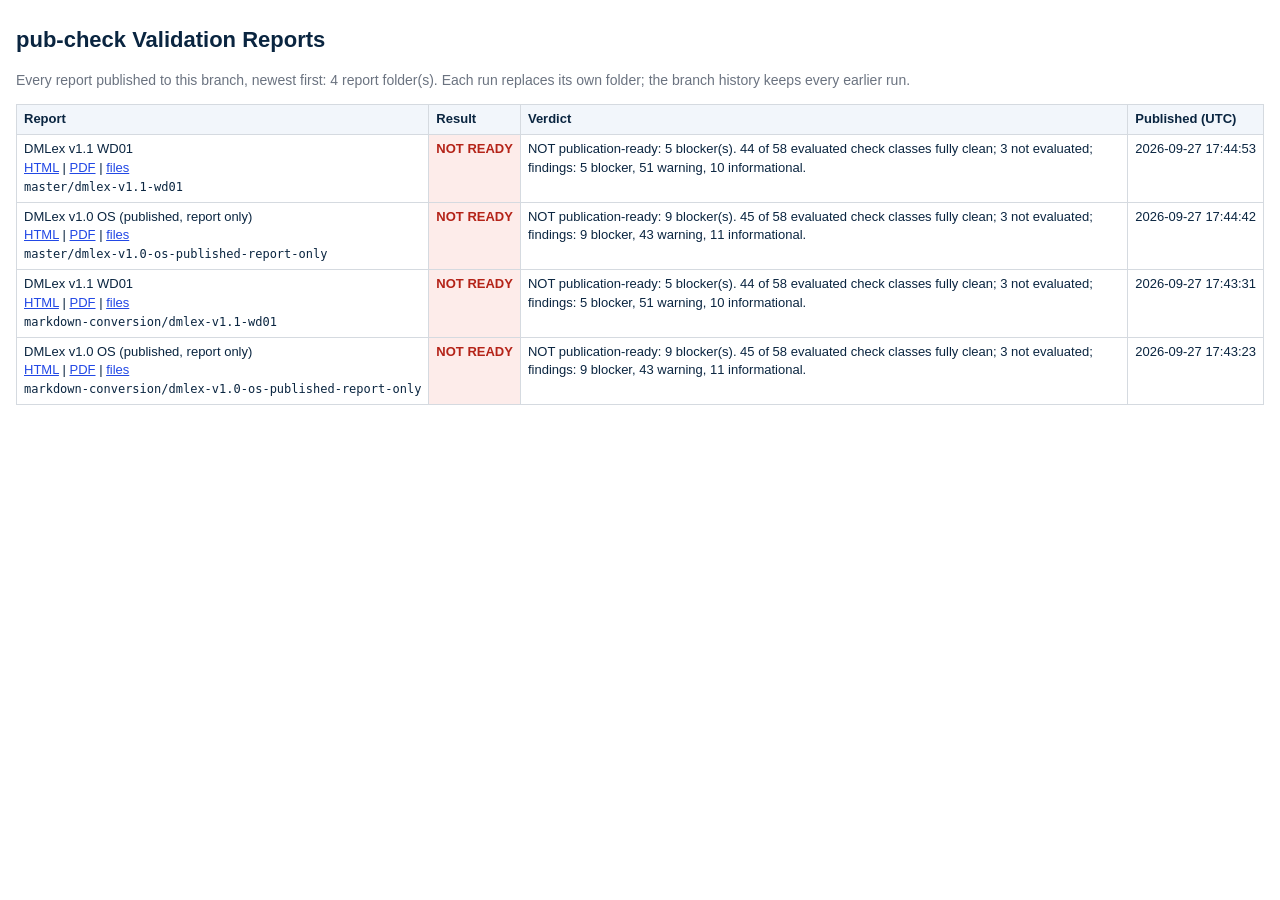
==== index.html @ 70d05bc4 "pub-check report: master/dmlex-v1.1-wd01 (run 36338019945)" ====
<!DOCTYPE html>
<html lang="en"><head><meta charset="utf-8">
<meta name="viewport" content="width=device-width, initial-scale=1">
<title>pub-check reports</title><style>
:root{--ink:#0a2540;--accent:#2248e5;--muted:#6b7380;--alt:#f2f6fb;--border:#d5dae0;
--bad:#b42318;--badbg:#fdecea;--warn:#8a5a00;--warnbg:#fff4d6;--good:#15803d;--goodbg:#e8f5ec;
--na:#6b7380;--nabg:#f1f2f4;--bg:#fff}
@media screen and (prefers-color-scheme:dark){:root{--ink:#e6ebf2;--accent:#8aa2ff;--muted:#9aa3ae;
--alt:#18212c;--border:#2c3643;--bad:#ff8a80;--badbg:#3a1714;--warn:#ffd27a;--warnbg:#3a2d0c;
--good:#6fd394;--goodbg:#10301d;--na:#9aa3ae;--nabg:#222a33;--bg:#0f151c}}
*{box-sizing:border-box}
body{margin:0;padding:24px 16px;background:var(--bg);color:var(--ink);
font:14px/1.45 Inter,"Helvetica Neue",Arial,sans-serif}
main{max-width:1400px;margin:0 auto;min-width:0}
h1{font-size:22px;margin:0 0 12px;overflow-wrap:anywhere}h2{font-size:17px;margin:28px 0 8px}
dl{display:grid;grid-template-columns:max-content minmax(0,1fr);gap:4px 16px;margin:0 0 12px}
dt{color:var(--muted)}dd{margin:0;overflow-wrap:anywhere}
.verdict{padding:10px 14px;border-radius:6px;font-weight:600;overflow-wrap:anywhere}
.verdict.ok{background:var(--goodbg);color:var(--good)}.verdict.no{background:var(--badbg);color:var(--bad)}
.wrap{overflow-x:auto;max-width:100%}
table{border-collapse:collapse;width:100%;font-size:13px}
th,td{border:1px solid var(--border);padding:5px 7px;text-align:left;vertical-align:top}
th,td.n,td.r,td code{white-space:nowrap}
td.t{overflow-wrap:anywhere;min-width:12em}
td.t.f{min-width:18em}
th{background:var(--alt);position:sticky;top:0}
td.r{font-weight:600;white-space:nowrap}
td.PASS{color:var(--good);background:var(--goodbg)}td.BLOCKER{color:var(--bad);background:var(--badbg)}
td.WARN{color:var(--warn);background:var(--warnbg)}td.NA,td.INFO{color:var(--na);background:var(--nabg)}
code{font-family:"JetBrains Mono",Menlo,monospace;font-size:12px}
p.note{color:var(--muted)}
a{color:var(--accent)}
@page{size:A4 landscape;margin:1.27cm}
@media print{
:root{--ink:#0a2540;--accent:#2248e5;--muted:#6b7380;--alt:#f2f6fb;--border:#d5dae0;
--bad:#b42318;--badbg:#fdecea;--warn:#8a5a00;--warnbg:#fff4d6;--good:#15803d;--goodbg:#e8f5ec;
--na:#6b7380;--nabg:#f1f2f4;--bg:#fff}
*{-webkit-print-color-adjust:exact;print-color-adjust:exact}
body{padding:0;font-size:9pt}
main{max-width:none}
h1{font-size:15pt}h2{font-size:12pt;margin:16pt 0 6pt;break-after:avoid}
p.note{break-after:avoid}
.wrap{overflow:visible}
table{font-size:8pt;line-height:1.3}
th,td{padding:2.5pt 4pt}
th{position:static;background:var(--ink);color:#fff}
thead{display:table-header-group}
tr{break-inside:avoid}
td.t{min-width:9em}td.t.f{min-width:14em}
code{font-size:7.5pt}
}
</style></head>
<body><main><h1>pub-check Validation Reports</h1>
<p class="note">Every report published to this branch, newest first: 4 report folder(s). Each run replaces its own folder; the branch history keeps every earlier run.</p>
<div class="wrap"><table><thead><tr><th>Report</th><th>Result</th><th>Verdict</th><th>Published (UTC)</th></tr></thead><tbody>
<tr><td class="t">DMLex v1.1 WD01<br><a href="master/dmlex-v1.1-wd01/pubcheck-validation.html">HTML</a> | <a href="master/dmlex-v1.1-wd01/pubcheck-validation.pdf">PDF</a> | <a href="master/dmlex-v1.1-wd01/">files</a><br><code>master/dmlex-v1.1-wd01</code></td><td class="r BLOCKER">NOT READY</td><td class="t">NOT publication-ready: 5 blocker(s). 44 of 58 evaluated check classes fully clean; 3 not evaluated; findings: 5 blocker, 51 warning, 10 informational.</td><td class="n">2026-09-27 17:44:53</td></tr>
<tr><td class="t">DMLex v1.0 OS (published, report only)<br><a href="master/dmlex-v1.0-os-published-report-only/pubcheck-validation.html">HTML</a> | <a href="master/dmlex-v1.0-os-published-report-only/pubcheck-validation.pdf">PDF</a> | <a href="master/dmlex-v1.0-os-published-report-only/">files</a><br><code>master/dmlex-v1.0-os-published-report-only</code></td><td class="r BLOCKER">NOT READY</td><td class="t">NOT publication-ready: 9 blocker(s). 45 of 58 evaluated check classes fully clean; 3 not evaluated; findings: 9 blocker, 43 warning, 11 informational.</td><td class="n">2026-09-27 17:44:42</td></tr>
<tr><td class="t">DMLex v1.1 WD01<br><a href="markdown-conversion/dmlex-v1.1-wd01/pubcheck-validation.html">HTML</a> | <a href="markdown-conversion/dmlex-v1.1-wd01/pubcheck-validation.pdf">PDF</a> | <a href="markdown-conversion/dmlex-v1.1-wd01/">files</a><br><code>markdown-conversion/dmlex-v1.1-wd01</code></td><td class="r BLOCKER">NOT READY</td><td class="t">NOT publication-ready: 5 blocker(s). 44 of 58 evaluated check classes fully clean; 3 not evaluated; findings: 5 blocker, 51 warning, 10 informational.</td><td class="n">2026-09-27 17:43:31</td></tr>
<tr><td class="t">DMLex v1.0 OS (published, report only)<br><a href="markdown-conversion/dmlex-v1.0-os-published-report-only/pubcheck-validation.html">HTML</a> | <a href="markdown-conversion/dmlex-v1.0-os-published-report-only/pubcheck-validation.pdf">PDF</a> | <a href="markdown-conversion/dmlex-v1.0-os-published-report-only/">files</a><br><code>markdown-conversion/dmlex-v1.0-os-published-report-only</code></td><td class="r BLOCKER">NOT READY</td><td class="t">NOT publication-ready: 9 blocker(s). 45 of 58 evaluated check classes fully clean; 3 not evaluated; findings: 9 blocker, 43 warning, 11 informational.</td><td class="n">2026-09-27 17:43:23</td></tr>
</tbody></table></div></main></body></html>
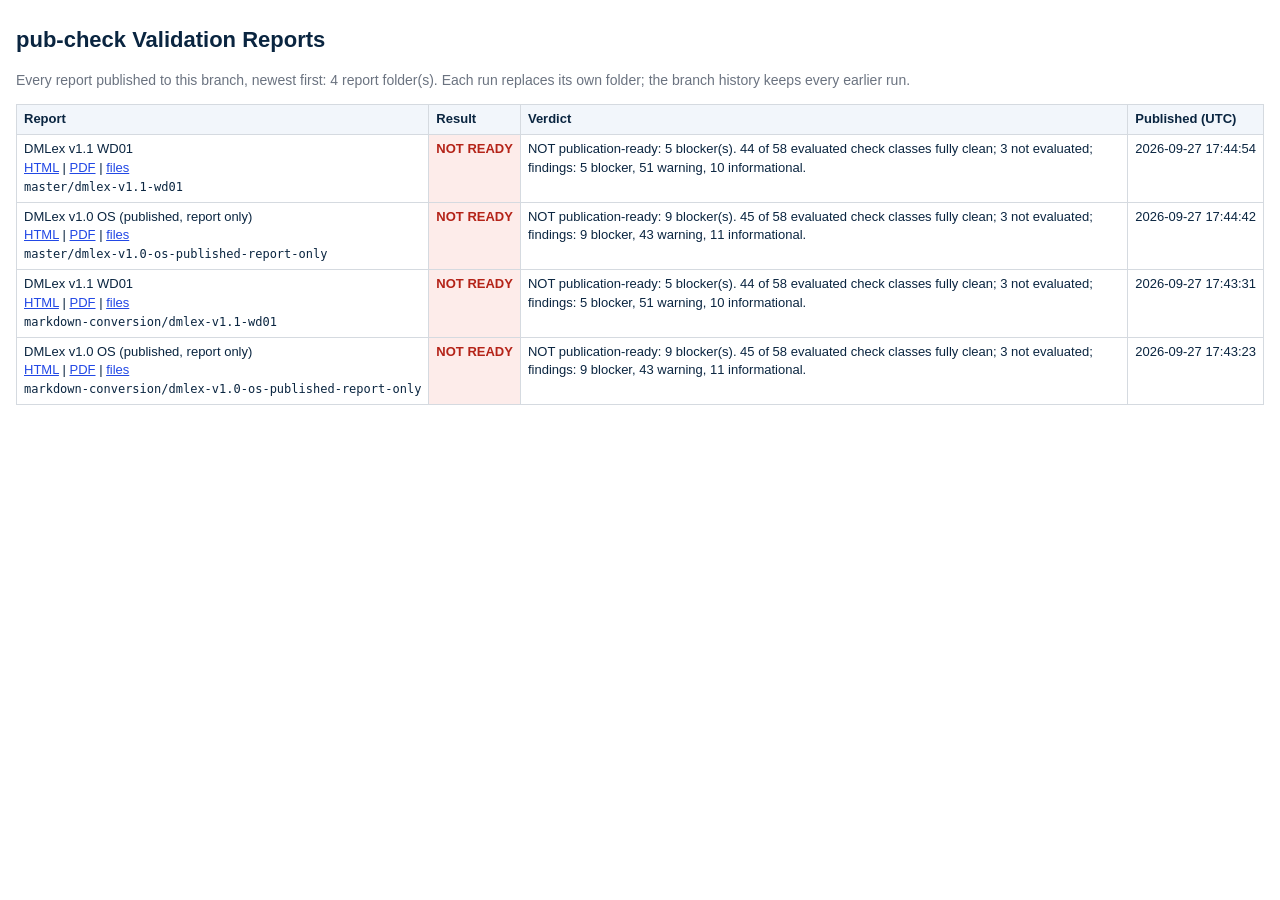
==== commit 4c09d765: "pub-check report: master/dmlex-v1.1-wd01 (run 36338021952)" ====
--- a/index.html
+++ b/index.html
@@ -53,7 +53,7 @@
 <body><main><h1>pub-check Validation Reports</h1>
 <p class="note">Every report published to this branch, newest first: 4 report folder(s). Each run replaces its own folder; the branch history keeps every earlier run.</p>
 <div class="wrap"><table><thead><tr><th>Report</th><th>Result</th><th>Verdict</th><th>Published (UTC)</th></tr></thead><tbody>
-<tr><td class="t">DMLex v1.1 WD01<br><a href="master/dmlex-v1.1-wd01/pubcheck-validation.html">HTML</a> | <a href="master/dmlex-v1.1-wd01/pubcheck-validation.pdf">PDF</a> | <a href="master/dmlex-v1.1-wd01/">files</a><br><code>master/dmlex-v1.1-wd01</code></td><td class="r BLOCKER">NOT READY</td><td class="t">NOT publication-ready: 5 blocker(s). 44 of 58 evaluated check classes fully clean; 3 not evaluated; findings: 5 blocker, 51 warning, 10 informational.</td><td class="n">2026-09-27 17:44:53</td></tr>
+<tr><td class="t">DMLex v1.1 WD01<br><a href="master/dmlex-v1.1-wd01/pubcheck-validation.html">HTML</a> | <a href="master/dmlex-v1.1-wd01/pubcheck-validation.pdf">PDF</a> | <a href="master/dmlex-v1.1-wd01/">files</a><br><code>master/dmlex-v1.1-wd01</code></td><td class="r BLOCKER">NOT READY</td><td class="t">NOT publication-ready: 5 blocker(s). 44 of 58 evaluated check classes fully clean; 3 not evaluated; findings: 5 blocker, 51 warning, 10 informational.</td><td class="n">2026-09-27 17:44:54</td></tr>
 <tr><td class="t">DMLex v1.0 OS (published, report only)<br><a href="master/dmlex-v1.0-os-published-report-only/pubcheck-validation.html">HTML</a> | <a href="master/dmlex-v1.0-os-published-report-only/pubcheck-validation.pdf">PDF</a> | <a href="master/dmlex-v1.0-os-published-report-only/">files</a><br><code>master/dmlex-v1.0-os-published-report-only</code></td><td class="r BLOCKER">NOT READY</td><td class="t">NOT publication-ready: 9 blocker(s). 45 of 58 evaluated check classes fully clean; 3 not evaluated; findings: 9 blocker, 43 warning, 11 informational.</td><td class="n">2026-09-27 17:44:42</td></tr>
 <tr><td class="t">DMLex v1.1 WD01<br><a href="markdown-conversion/dmlex-v1.1-wd01/pubcheck-validation.html">HTML</a> | <a href="markdown-conversion/dmlex-v1.1-wd01/pubcheck-validation.pdf">PDF</a> | <a href="markdown-conversion/dmlex-v1.1-wd01/">files</a><br><code>markdown-conversion/dmlex-v1.1-wd01</code></td><td class="r BLOCKER">NOT READY</td><td class="t">NOT publication-ready: 5 blocker(s). 44 of 58 evaluated check classes fully clean; 3 not evaluated; findings: 5 blocker, 51 warning, 10 informational.</td><td class="n">2026-09-27 17:43:31</td></tr>
 <tr><td class="t">DMLex v1.0 OS (published, report only)<br><a href="markdown-conversion/dmlex-v1.0-os-published-report-only/pubcheck-validation.html">HTML</a> | <a href="markdown-conversion/dmlex-v1.0-os-published-report-only/pubcheck-validation.pdf">PDF</a> | <a href="markdown-conversion/dmlex-v1.0-os-published-report-only/">files</a><br><code>markdown-conversion/dmlex-v1.0-os-published-report-only</code></td><td class="r BLOCKER">NOT READY</td><td class="t">NOT publication-ready: 9 blocker(s). 45 of 58 evaluated check classes fully clean; 3 not evaluated; findings: 9 blocker, 43 warning, 11 informational.</td><td class="n">2026-09-27 17:43:23</td></tr>
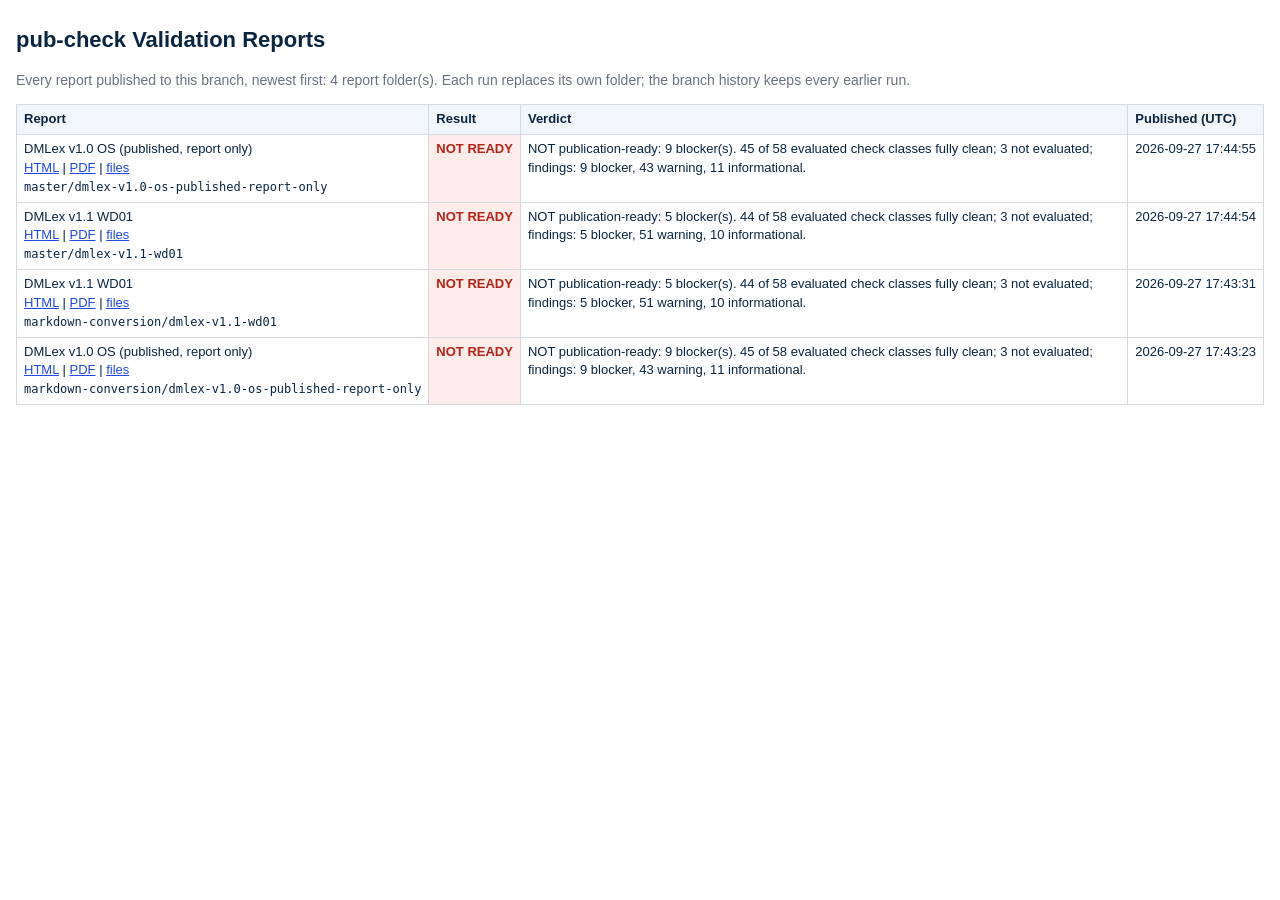
==== commit d0bbbfa7: "pub-check report: master/dmlex-v1.0-os-published-report-only (run 36338021952)" ====
--- a/index.html
+++ b/index.html
@@ -53,8 +53,8 @@
 <body><main><h1>pub-check Validation Reports</h1>
 <p class="note">Every report published to this branch, newest first: 4 report folder(s). Each run replaces its own folder; the branch history keeps every earlier run.</p>
 <div class="wrap"><table><thead><tr><th>Report</th><th>Result</th><th>Verdict</th><th>Published (UTC)</th></tr></thead><tbody>
+<tr><td class="t">DMLex v1.0 OS (published, report only)<br><a href="master/dmlex-v1.0-os-published-report-only/pubcheck-validation.html">HTML</a> | <a href="master/dmlex-v1.0-os-published-report-only/pubcheck-validation.pdf">PDF</a> | <a href="master/dmlex-v1.0-os-published-report-only/">files</a><br><code>master/dmlex-v1.0-os-published-report-only</code></td><td class="r BLOCKER">NOT READY</td><td class="t">NOT publication-ready: 9 blocker(s). 45 of 58 evaluated check classes fully clean; 3 not evaluated; findings: 9 blocker, 43 warning, 11 informational.</td><td class="n">2026-09-27 17:44:55</td></tr>
 <tr><td class="t">DMLex v1.1 WD01<br><a href="master/dmlex-v1.1-wd01/pubcheck-validation.html">HTML</a> | <a href="master/dmlex-v1.1-wd01/pubcheck-validation.pdf">PDF</a> | <a href="master/dmlex-v1.1-wd01/">files</a><br><code>master/dmlex-v1.1-wd01</code></td><td class="r BLOCKER">NOT READY</td><td class="t">NOT publication-ready: 5 blocker(s). 44 of 58 evaluated check classes fully clean; 3 not evaluated; findings: 5 blocker, 51 warning, 10 informational.</td><td class="n">2026-09-27 17:44:54</td></tr>
-<tr><td class="t">DMLex v1.0 OS (published, report only)<br><a href="master/dmlex-v1.0-os-published-report-only/pubcheck-validation.html">HTML</a> | <a href="master/dmlex-v1.0-os-published-report-only/pubcheck-validation.pdf">PDF</a> | <a href="master/dmlex-v1.0-os-published-report-only/">files</a><br><code>master/dmlex-v1.0-os-published-report-only</code></td><td class="r BLOCKER">NOT READY</td><td class="t">NOT publication-ready: 9 blocker(s). 45 of 58 evaluated check classes fully clean; 3 not evaluated; findings: 9 blocker, 43 warning, 11 informational.</td><td class="n">2026-09-27 17:44:42</td></tr>
 <tr><td class="t">DMLex v1.1 WD01<br><a href="markdown-conversion/dmlex-v1.1-wd01/pubcheck-validation.html">HTML</a> | <a href="markdown-conversion/dmlex-v1.1-wd01/pubcheck-validation.pdf">PDF</a> | <a href="markdown-conversion/dmlex-v1.1-wd01/">files</a><br><code>markdown-conversion/dmlex-v1.1-wd01</code></td><td class="r BLOCKER">NOT READY</td><td class="t">NOT publication-ready: 5 blocker(s). 44 of 58 evaluated check classes fully clean; 3 not evaluated; findings: 5 blocker, 51 warning, 10 informational.</td><td class="n">2026-09-27 17:43:31</td></tr>
 <tr><td class="t">DMLex v1.0 OS (published, report only)<br><a href="markdown-conversion/dmlex-v1.0-os-published-report-only/pubcheck-validation.html">HTML</a> | <a href="markdown-conversion/dmlex-v1.0-os-published-report-only/pubcheck-validation.pdf">PDF</a> | <a href="markdown-conversion/dmlex-v1.0-os-published-report-only/">files</a><br><code>markdown-conversion/dmlex-v1.0-os-published-report-only</code></td><td class="r BLOCKER">NOT READY</td><td class="t">NOT publication-ready: 9 blocker(s). 45 of 58 evaluated check classes fully clean; 3 not evaluated; findings: 9 blocker, 43 warning, 11 informational.</td><td class="n">2026-09-27 17:43:23</td></tr>
 </tbody></table></div></main></body></html>
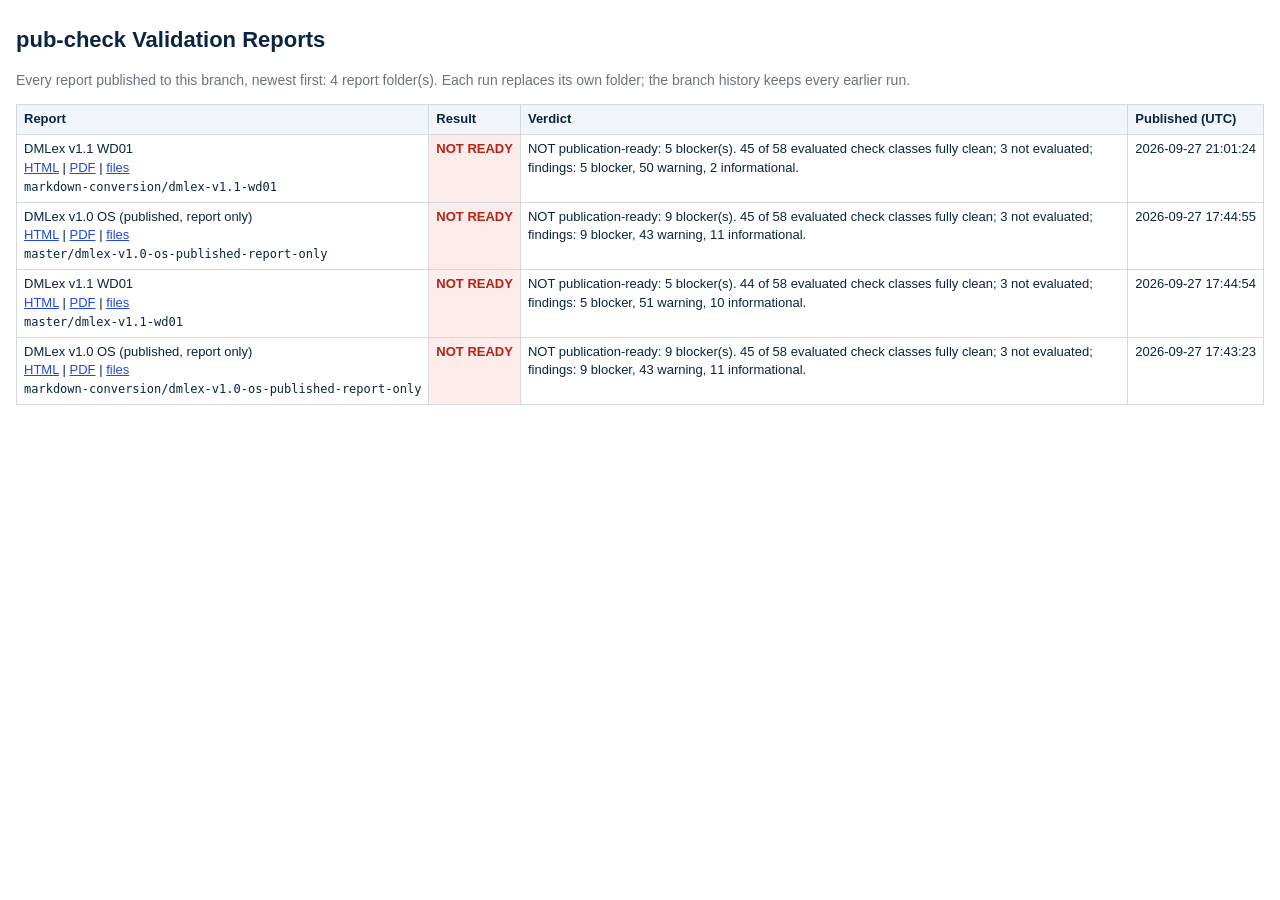
==== commit 90eba102: "pub-check report: markdown-conversion/dmlex-v1.1-wd01 (run 36350092768)" ====
--- a/index.html
+++ b/index.html
@@ -53,8 +53,8 @@
 <body><main><h1>pub-check Validation Reports</h1>
 <p class="note">Every report published to this branch, newest first: 4 report folder(s). Each run replaces its own folder; the branch history keeps every earlier run.</p>
 <div class="wrap"><table><thead><tr><th>Report</th><th>Result</th><th>Verdict</th><th>Published (UTC)</th></tr></thead><tbody>
+<tr><td class="t">DMLex v1.1 WD01<br><a href="markdown-conversion/dmlex-v1.1-wd01/pubcheck-validation.html">HTML</a> | <a href="markdown-conversion/dmlex-v1.1-wd01/pubcheck-validation.pdf">PDF</a> | <a href="markdown-conversion/dmlex-v1.1-wd01/">files</a><br><code>markdown-conversion/dmlex-v1.1-wd01</code></td><td class="r BLOCKER">NOT READY</td><td class="t">NOT publication-ready: 5 blocker(s). 45 of 58 evaluated check classes fully clean; 3 not evaluated; findings: 5 blocker, 50 warning, 2 informational.</td><td class="n">2026-09-27 21:01:24</td></tr>
 <tr><td class="t">DMLex v1.0 OS (published, report only)<br><a href="master/dmlex-v1.0-os-published-report-only/pubcheck-validation.html">HTML</a> | <a href="master/dmlex-v1.0-os-published-report-only/pubcheck-validation.pdf">PDF</a> | <a href="master/dmlex-v1.0-os-published-report-only/">files</a><br><code>master/dmlex-v1.0-os-published-report-only</code></td><td class="r BLOCKER">NOT READY</td><td class="t">NOT publication-ready: 9 blocker(s). 45 of 58 evaluated check classes fully clean; 3 not evaluated; findings: 9 blocker, 43 warning, 11 informational.</td><td class="n">2026-09-27 17:44:55</td></tr>
 <tr><td class="t">DMLex v1.1 WD01<br><a href="master/dmlex-v1.1-wd01/pubcheck-validation.html">HTML</a> | <a href="master/dmlex-v1.1-wd01/pubcheck-validation.pdf">PDF</a> | <a href="master/dmlex-v1.1-wd01/">files</a><br><code>master/dmlex-v1.1-wd01</code></td><td class="r BLOCKER">NOT READY</td><td class="t">NOT publication-ready: 5 blocker(s). 44 of 58 evaluated check classes fully clean; 3 not evaluated; findings: 5 blocker, 51 warning, 10 informational.</td><td class="n">2026-09-27 17:44:54</td></tr>
-<tr><td class="t">DMLex v1.1 WD01<br><a href="markdown-conversion/dmlex-v1.1-wd01/pubcheck-validation.html">HTML</a> | <a href="markdown-conversion/dmlex-v1.1-wd01/pubcheck-validation.pdf">PDF</a> | <a href="markdown-conversion/dmlex-v1.1-wd01/">files</a><br><code>markdown-conversion/dmlex-v1.1-wd01</code></td><td class="r BLOCKER">NOT READY</td><td class="t">NOT publication-ready: 5 blocker(s). 44 of 58 evaluated check classes fully clean; 3 not evaluated; findings: 5 blocker, 51 warning, 10 informational.</td><td class="n">2026-09-27 17:43:31</td></tr>
 <tr><td class="t">DMLex v1.0 OS (published, report only)<br><a href="markdown-conversion/dmlex-v1.0-os-published-report-only/pubcheck-validation.html">HTML</a> | <a href="markdown-conversion/dmlex-v1.0-os-published-report-only/pubcheck-validation.pdf">PDF</a> | <a href="markdown-conversion/dmlex-v1.0-os-published-report-only/">files</a><br><code>markdown-conversion/dmlex-v1.0-os-published-report-only</code></td><td class="r BLOCKER">NOT READY</td><td class="t">NOT publication-ready: 9 blocker(s). 45 of 58 evaluated check classes fully clean; 3 not evaluated; findings: 9 blocker, 43 warning, 11 informational.</td><td class="n">2026-09-27 17:43:23</td></tr>
 </tbody></table></div></main></body></html>
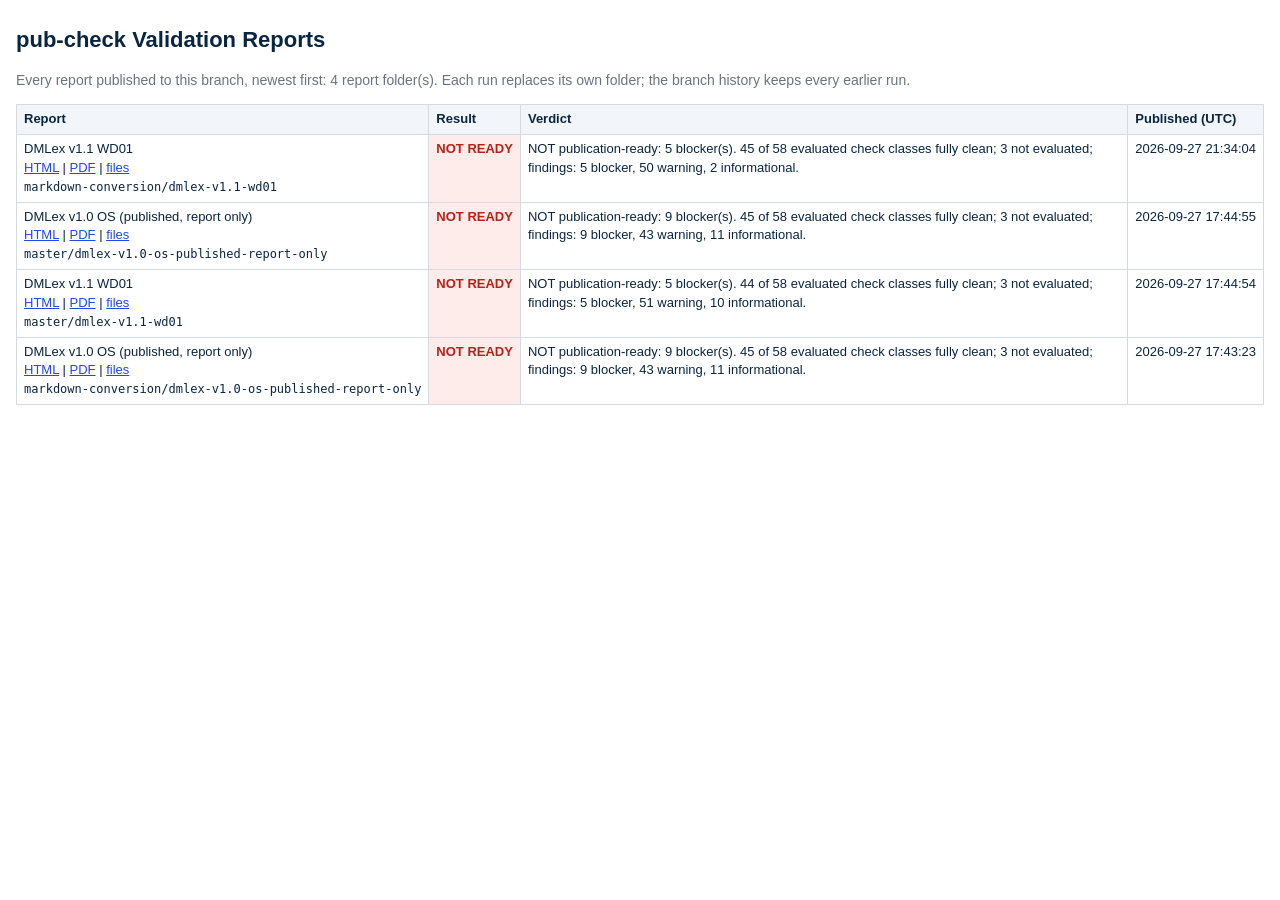
==== commit afbac792: "pub-check report: markdown-conversion/dmlex-v1.1-wd01 (run 36352132545)" ====
--- a/index.html
+++ b/index.html
@@ -53,7 +53,7 @@
 <body><main><h1>pub-check Validation Reports</h1>
 <p class="note">Every report published to this branch, newest first: 4 report folder(s). Each run replaces its own folder; the branch history keeps every earlier run.</p>
 <div class="wrap"><table><thead><tr><th>Report</th><th>Result</th><th>Verdict</th><th>Published (UTC)</th></tr></thead><tbody>
-<tr><td class="t">DMLex v1.1 WD01<br><a href="markdown-conversion/dmlex-v1.1-wd01/pubcheck-validation.html">HTML</a> | <a href="markdown-conversion/dmlex-v1.1-wd01/pubcheck-validation.pdf">PDF</a> | <a href="markdown-conversion/dmlex-v1.1-wd01/">files</a><br><code>markdown-conversion/dmlex-v1.1-wd01</code></td><td class="r BLOCKER">NOT READY</td><td class="t">NOT publication-ready: 5 blocker(s). 45 of 58 evaluated check classes fully clean; 3 not evaluated; findings: 5 blocker, 50 warning, 2 informational.</td><td class="n">2026-09-27 21:01:24</td></tr>
+<tr><td class="t">DMLex v1.1 WD01<br><a href="markdown-conversion/dmlex-v1.1-wd01/pubcheck-validation.html">HTML</a> | <a href="markdown-conversion/dmlex-v1.1-wd01/pubcheck-validation.pdf">PDF</a> | <a href="markdown-conversion/dmlex-v1.1-wd01/">files</a><br><code>markdown-conversion/dmlex-v1.1-wd01</code></td><td class="r BLOCKER">NOT READY</td><td class="t">NOT publication-ready: 5 blocker(s). 45 of 58 evaluated check classes fully clean; 3 not evaluated; findings: 5 blocker, 50 warning, 2 informational.</td><td class="n">2026-09-27 21:34:04</td></tr>
 <tr><td class="t">DMLex v1.0 OS (published, report only)<br><a href="master/dmlex-v1.0-os-published-report-only/pubcheck-validation.html">HTML</a> | <a href="master/dmlex-v1.0-os-published-report-only/pubcheck-validation.pdf">PDF</a> | <a href="master/dmlex-v1.0-os-published-report-only/">files</a><br><code>master/dmlex-v1.0-os-published-report-only</code></td><td class="r BLOCKER">NOT READY</td><td class="t">NOT publication-ready: 9 blocker(s). 45 of 58 evaluated check classes fully clean; 3 not evaluated; findings: 9 blocker, 43 warning, 11 informational.</td><td class="n">2026-09-27 17:44:55</td></tr>
 <tr><td class="t">DMLex v1.1 WD01<br><a href="master/dmlex-v1.1-wd01/pubcheck-validation.html">HTML</a> | <a href="master/dmlex-v1.1-wd01/pubcheck-validation.pdf">PDF</a> | <a href="master/dmlex-v1.1-wd01/">files</a><br><code>master/dmlex-v1.1-wd01</code></td><td class="r BLOCKER">NOT READY</td><td class="t">NOT publication-ready: 5 blocker(s). 44 of 58 evaluated check classes fully clean; 3 not evaluated; findings: 5 blocker, 51 warning, 10 informational.</td><td class="n">2026-09-27 17:44:54</td></tr>
 <tr><td class="t">DMLex v1.0 OS (published, report only)<br><a href="markdown-conversion/dmlex-v1.0-os-published-report-only/pubcheck-validation.html">HTML</a> | <a href="markdown-conversion/dmlex-v1.0-os-published-report-only/pubcheck-validation.pdf">PDF</a> | <a href="markdown-conversion/dmlex-v1.0-os-published-report-only/">files</a><br><code>markdown-conversion/dmlex-v1.0-os-published-report-only</code></td><td class="r BLOCKER">NOT READY</td><td class="t">NOT publication-ready: 9 blocker(s). 45 of 58 evaluated check classes fully clean; 3 not evaluated; findings: 9 blocker, 43 warning, 11 informational.</td><td class="n">2026-09-27 17:43:23</td></tr>
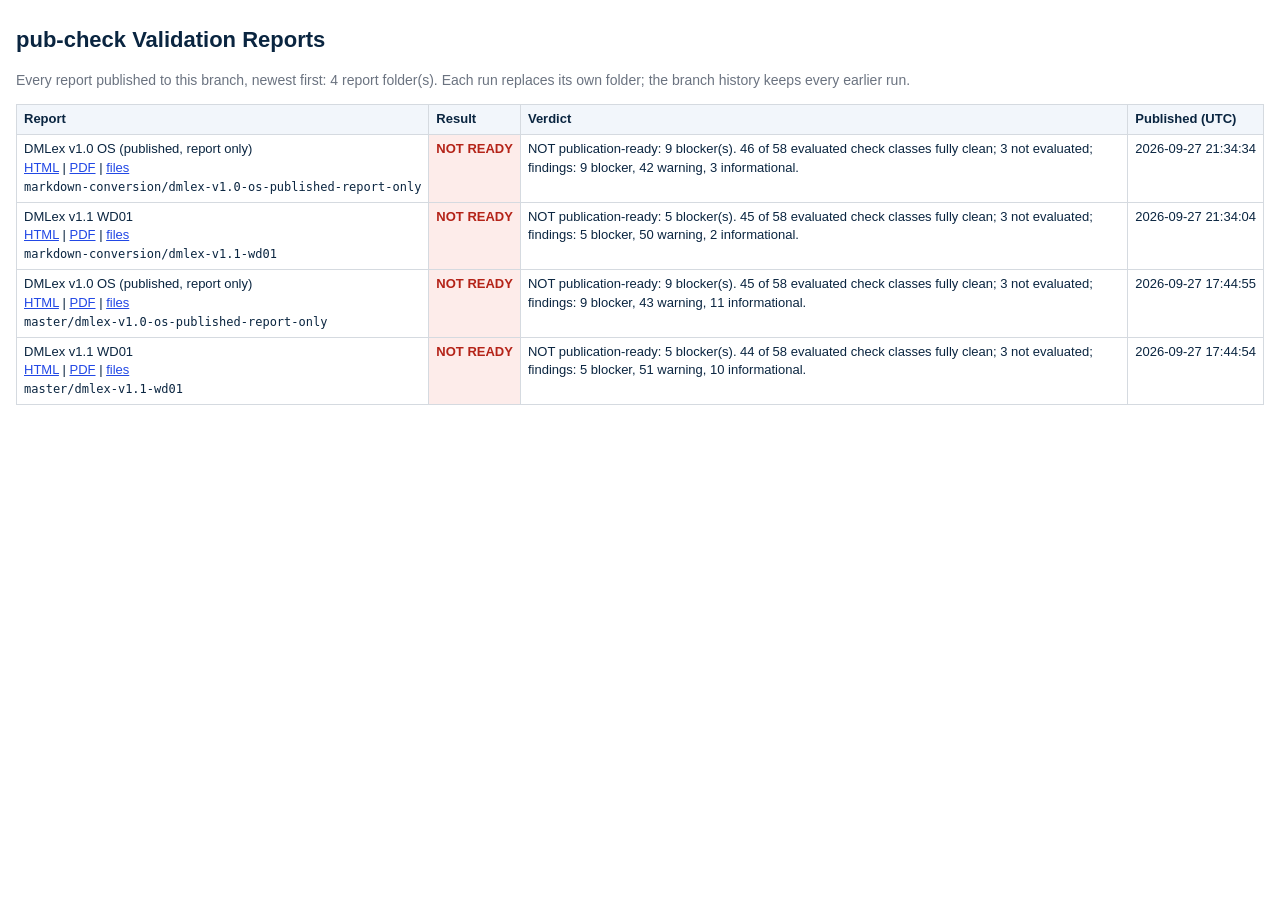
==== commit 93a1aad6: "pub-check report: markdown-conversion/dmlex-v1.0-os-published-report-only (run 36352132545)" ====
--- a/index.html
+++ b/index.html
@@ -53,8 +53,8 @@
 <body><main><h1>pub-check Validation Reports</h1>
 <p class="note">Every report published to this branch, newest first: 4 report folder(s). Each run replaces its own folder; the branch history keeps every earlier run.</p>
 <div class="wrap"><table><thead><tr><th>Report</th><th>Result</th><th>Verdict</th><th>Published (UTC)</th></tr></thead><tbody>
+<tr><td class="t">DMLex v1.0 OS (published, report only)<br><a href="markdown-conversion/dmlex-v1.0-os-published-report-only/pubcheck-validation.html">HTML</a> | <a href="markdown-conversion/dmlex-v1.0-os-published-report-only/pubcheck-validation.pdf">PDF</a> | <a href="markdown-conversion/dmlex-v1.0-os-published-report-only/">files</a><br><code>markdown-conversion/dmlex-v1.0-os-published-report-only</code></td><td class="r BLOCKER">NOT READY</td><td class="t">NOT publication-ready: 9 blocker(s). 46 of 58 evaluated check classes fully clean; 3 not evaluated; findings: 9 blocker, 42 warning, 3 informational.</td><td class="n">2026-09-27 21:34:34</td></tr>
 <tr><td class="t">DMLex v1.1 WD01<br><a href="markdown-conversion/dmlex-v1.1-wd01/pubcheck-validation.html">HTML</a> | <a href="markdown-conversion/dmlex-v1.1-wd01/pubcheck-validation.pdf">PDF</a> | <a href="markdown-conversion/dmlex-v1.1-wd01/">files</a><br><code>markdown-conversion/dmlex-v1.1-wd01</code></td><td class="r BLOCKER">NOT READY</td><td class="t">NOT publication-ready: 5 blocker(s). 45 of 58 evaluated check classes fully clean; 3 not evaluated; findings: 5 blocker, 50 warning, 2 informational.</td><td class="n">2026-09-27 21:34:04</td></tr>
 <tr><td class="t">DMLex v1.0 OS (published, report only)<br><a href="master/dmlex-v1.0-os-published-report-only/pubcheck-validation.html">HTML</a> | <a href="master/dmlex-v1.0-os-published-report-only/pubcheck-validation.pdf">PDF</a> | <a href="master/dmlex-v1.0-os-published-report-only/">files</a><br><code>master/dmlex-v1.0-os-published-report-only</code></td><td class="r BLOCKER">NOT READY</td><td class="t">NOT publication-ready: 9 blocker(s). 45 of 58 evaluated check classes fully clean; 3 not evaluated; findings: 9 blocker, 43 warning, 11 informational.</td><td class="n">2026-09-27 17:44:55</td></tr>
 <tr><td class="t">DMLex v1.1 WD01<br><a href="master/dmlex-v1.1-wd01/pubcheck-validation.html">HTML</a> | <a href="master/dmlex-v1.1-wd01/pubcheck-validation.pdf">PDF</a> | <a href="master/dmlex-v1.1-wd01/">files</a><br><code>master/dmlex-v1.1-wd01</code></td><td class="r BLOCKER">NOT READY</td><td class="t">NOT publication-ready: 5 blocker(s). 44 of 58 evaluated check classes fully clean; 3 not evaluated; findings: 5 blocker, 51 warning, 10 informational.</td><td class="n">2026-09-27 17:44:54</td></tr>
-<tr><td class="t">DMLex v1.0 OS (published, report only)<br><a href="markdown-conversion/dmlex-v1.0-os-published-report-only/pubcheck-validation.html">HTML</a> | <a href="markdown-conversion/dmlex-v1.0-os-published-report-only/pubcheck-validation.pdf">PDF</a> | <a href="markdown-conversion/dmlex-v1.0-os-published-report-only/">files</a><br><code>markdown-conversion/dmlex-v1.0-os-published-report-only</code></td><td class="r BLOCKER">NOT READY</td><td class="t">NOT publication-ready: 9 blocker(s). 45 of 58 evaluated check classes fully clean; 3 not evaluated; findings: 9 blocker, 43 warning, 11 informational.</td><td class="n">2026-09-27 17:43:23</td></tr>
 </tbody></table></div></main></body></html>
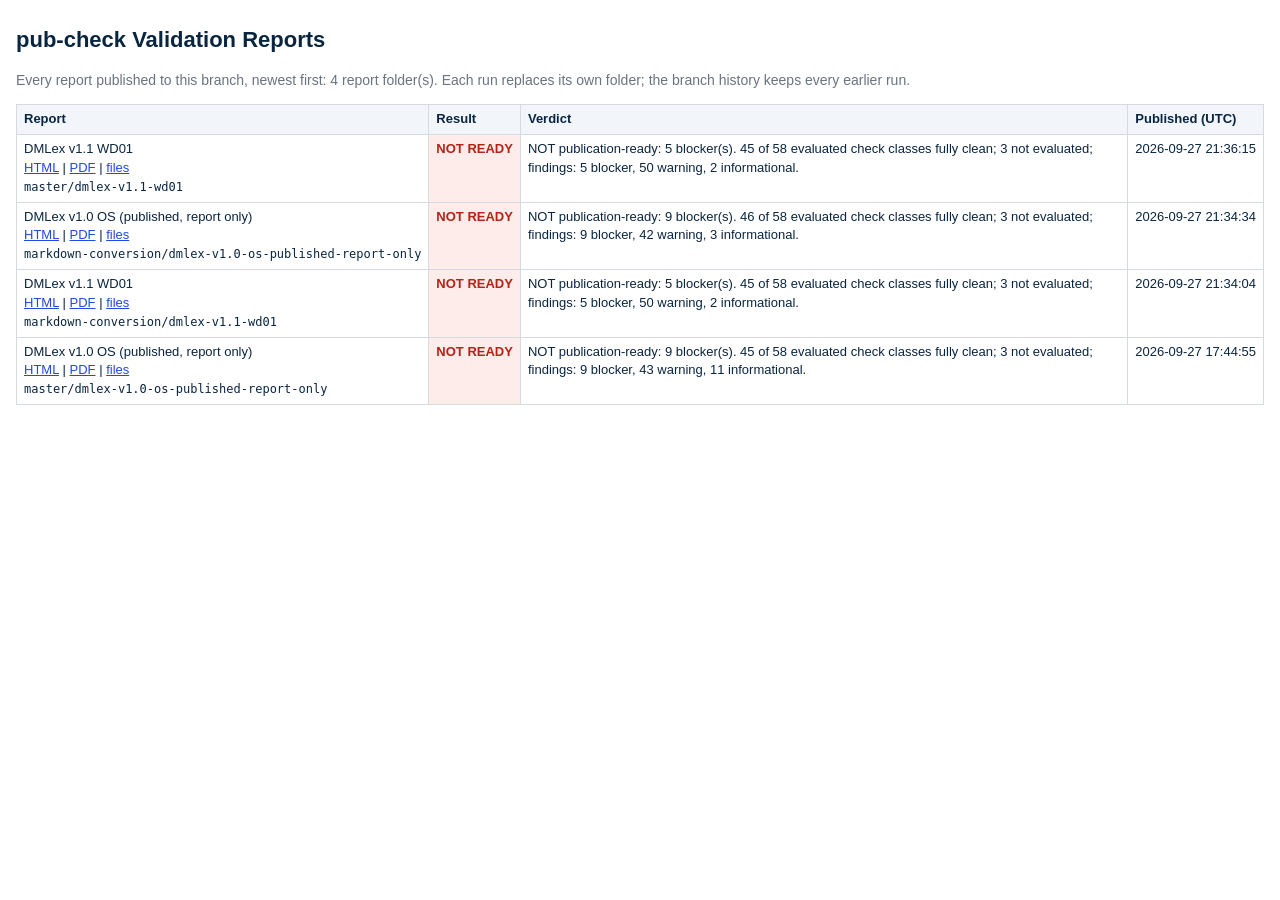
==== commit b5814a10: "pub-check report: master/dmlex-v1.1-wd01 (run 36352271739)" ====
--- a/index.html
+++ b/index.html
@@ -53,8 +53,8 @@
 <body><main><h1>pub-check Validation Reports</h1>
 <p class="note">Every report published to this branch, newest first: 4 report folder(s). Each run replaces its own folder; the branch history keeps every earlier run.</p>
 <div class="wrap"><table><thead><tr><th>Report</th><th>Result</th><th>Verdict</th><th>Published (UTC)</th></tr></thead><tbody>
+<tr><td class="t">DMLex v1.1 WD01<br><a href="master/dmlex-v1.1-wd01/pubcheck-validation.html">HTML</a> | <a href="master/dmlex-v1.1-wd01/pubcheck-validation.pdf">PDF</a> | <a href="master/dmlex-v1.1-wd01/">files</a><br><code>master/dmlex-v1.1-wd01</code></td><td class="r BLOCKER">NOT READY</td><td class="t">NOT publication-ready: 5 blocker(s). 45 of 58 evaluated check classes fully clean; 3 not evaluated; findings: 5 blocker, 50 warning, 2 informational.</td><td class="n">2026-09-27 21:36:15</td></tr>
 <tr><td class="t">DMLex v1.0 OS (published, report only)<br><a href="markdown-conversion/dmlex-v1.0-os-published-report-only/pubcheck-validation.html">HTML</a> | <a href="markdown-conversion/dmlex-v1.0-os-published-report-only/pubcheck-validation.pdf">PDF</a> | <a href="markdown-conversion/dmlex-v1.0-os-published-report-only/">files</a><br><code>markdown-conversion/dmlex-v1.0-os-published-report-only</code></td><td class="r BLOCKER">NOT READY</td><td class="t">NOT publication-ready: 9 blocker(s). 46 of 58 evaluated check classes fully clean; 3 not evaluated; findings: 9 blocker, 42 warning, 3 informational.</td><td class="n">2026-09-27 21:34:34</td></tr>
 <tr><td class="t">DMLex v1.1 WD01<br><a href="markdown-conversion/dmlex-v1.1-wd01/pubcheck-validation.html">HTML</a> | <a href="markdown-conversion/dmlex-v1.1-wd01/pubcheck-validation.pdf">PDF</a> | <a href="markdown-conversion/dmlex-v1.1-wd01/">files</a><br><code>markdown-conversion/dmlex-v1.1-wd01</code></td><td class="r BLOCKER">NOT READY</td><td class="t">NOT publication-ready: 5 blocker(s). 45 of 58 evaluated check classes fully clean; 3 not evaluated; findings: 5 blocker, 50 warning, 2 informational.</td><td class="n">2026-09-27 21:34:04</td></tr>
 <tr><td class="t">DMLex v1.0 OS (published, report only)<br><a href="master/dmlex-v1.0-os-published-report-only/pubcheck-validation.html">HTML</a> | <a href="master/dmlex-v1.0-os-published-report-only/pubcheck-validation.pdf">PDF</a> | <a href="master/dmlex-v1.0-os-published-report-only/">files</a><br><code>master/dmlex-v1.0-os-published-report-only</code></td><td class="r BLOCKER">NOT READY</td><td class="t">NOT publication-ready: 9 blocker(s). 45 of 58 evaluated check classes fully clean; 3 not evaluated; findings: 9 blocker, 43 warning, 11 informational.</td><td class="n">2026-09-27 17:44:55</td></tr>
-<tr><td class="t">DMLex v1.1 WD01<br><a href="master/dmlex-v1.1-wd01/pubcheck-validation.html">HTML</a> | <a href="master/dmlex-v1.1-wd01/pubcheck-validation.pdf">PDF</a> | <a href="master/dmlex-v1.1-wd01/">files</a><br><code>master/dmlex-v1.1-wd01</code></td><td class="r BLOCKER">NOT READY</td><td class="t">NOT publication-ready: 5 blocker(s). 44 of 58 evaluated check classes fully clean; 3 not evaluated; findings: 5 blocker, 51 warning, 10 informational.</td><td class="n">2026-09-27 17:44:54</td></tr>
 </tbody></table></div></main></body></html>
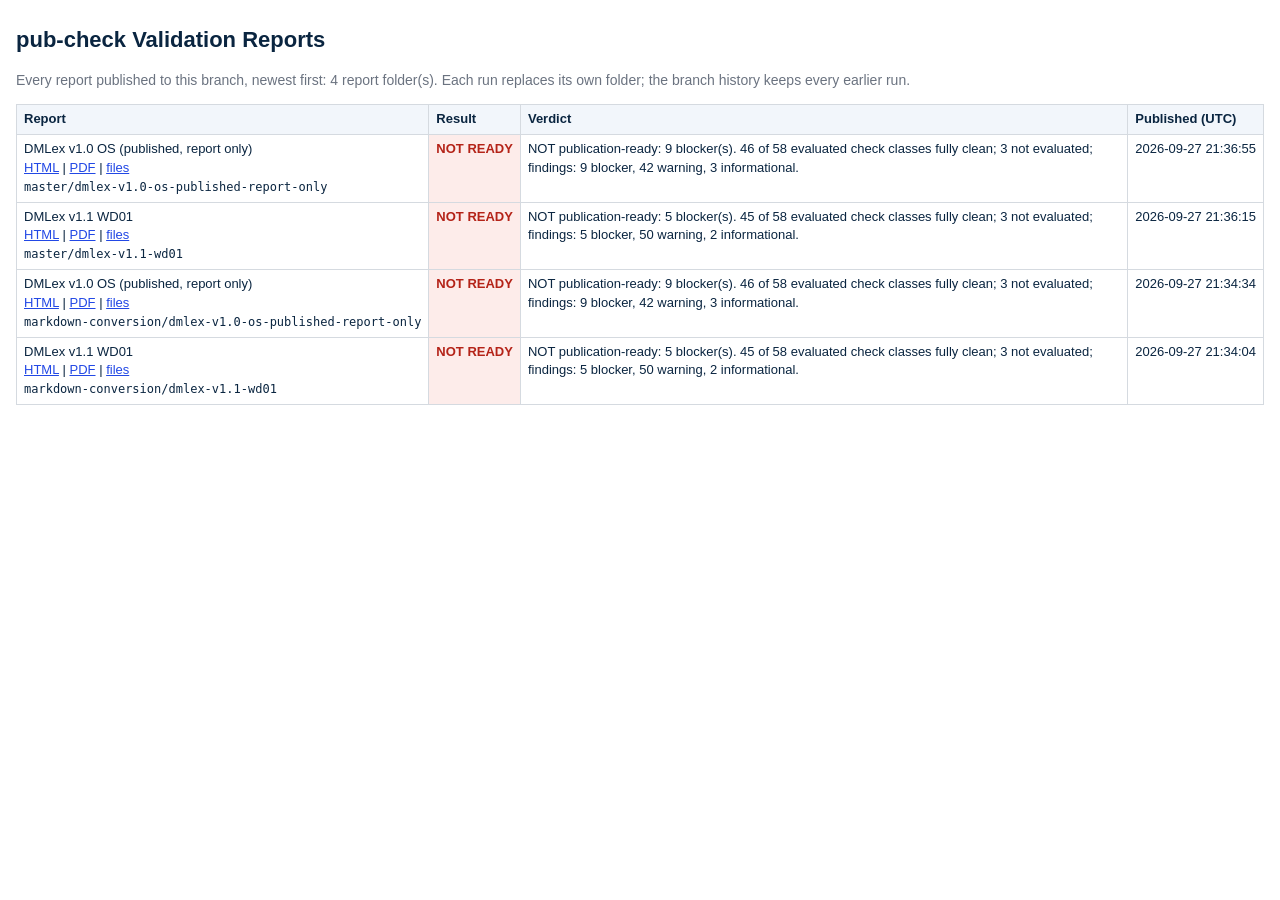
==== commit 8138efa5: "pub-check report: master/dmlex-v1.0-os-published-report-only (run 36352271739)" ====
--- a/index.html
+++ b/index.html
@@ -53,8 +53,8 @@
 <body><main><h1>pub-check Validation Reports</h1>
 <p class="note">Every report published to this branch, newest first: 4 report folder(s). Each run replaces its own folder; the branch history keeps every earlier run.</p>
 <div class="wrap"><table><thead><tr><th>Report</th><th>Result</th><th>Verdict</th><th>Published (UTC)</th></tr></thead><tbody>
+<tr><td class="t">DMLex v1.0 OS (published, report only)<br><a href="master/dmlex-v1.0-os-published-report-only/pubcheck-validation.html">HTML</a> | <a href="master/dmlex-v1.0-os-published-report-only/pubcheck-validation.pdf">PDF</a> | <a href="master/dmlex-v1.0-os-published-report-only/">files</a><br><code>master/dmlex-v1.0-os-published-report-only</code></td><td class="r BLOCKER">NOT READY</td><td class="t">NOT publication-ready: 9 blocker(s). 46 of 58 evaluated check classes fully clean; 3 not evaluated; findings: 9 blocker, 42 warning, 3 informational.</td><td class="n">2026-09-27 21:36:55</td></tr>
 <tr><td class="t">DMLex v1.1 WD01<br><a href="master/dmlex-v1.1-wd01/pubcheck-validation.html">HTML</a> | <a href="master/dmlex-v1.1-wd01/pubcheck-validation.pdf">PDF</a> | <a href="master/dmlex-v1.1-wd01/">files</a><br><code>master/dmlex-v1.1-wd01</code></td><td class="r BLOCKER">NOT READY</td><td class="t">NOT publication-ready: 5 blocker(s). 45 of 58 evaluated check classes fully clean; 3 not evaluated; findings: 5 blocker, 50 warning, 2 informational.</td><td class="n">2026-09-27 21:36:15</td></tr>
 <tr><td class="t">DMLex v1.0 OS (published, report only)<br><a href="markdown-conversion/dmlex-v1.0-os-published-report-only/pubcheck-validation.html">HTML</a> | <a href="markdown-conversion/dmlex-v1.0-os-published-report-only/pubcheck-validation.pdf">PDF</a> | <a href="markdown-conversion/dmlex-v1.0-os-published-report-only/">files</a><br><code>markdown-conversion/dmlex-v1.0-os-published-report-only</code></td><td class="r BLOCKER">NOT READY</td><td class="t">NOT publication-ready: 9 blocker(s). 46 of 58 evaluated check classes fully clean; 3 not evaluated; findings: 9 blocker, 42 warning, 3 informational.</td><td class="n">2026-09-27 21:34:34</td></tr>
 <tr><td class="t">DMLex v1.1 WD01<br><a href="markdown-conversion/dmlex-v1.1-wd01/pubcheck-validation.html">HTML</a> | <a href="markdown-conversion/dmlex-v1.1-wd01/pubcheck-validation.pdf">PDF</a> | <a href="markdown-conversion/dmlex-v1.1-wd01/">files</a><br><code>markdown-conversion/dmlex-v1.1-wd01</code></td><td class="r BLOCKER">NOT READY</td><td class="t">NOT publication-ready: 5 blocker(s). 45 of 58 evaluated check classes fully clean; 3 not evaluated; findings: 5 blocker, 50 warning, 2 informational.</td><td class="n">2026-09-27 21:34:04</td></tr>
-<tr><td class="t">DMLex v1.0 OS (published, report only)<br><a href="master/dmlex-v1.0-os-published-report-only/pubcheck-validation.html">HTML</a> | <a href="master/dmlex-v1.0-os-published-report-only/pubcheck-validation.pdf">PDF</a> | <a href="master/dmlex-v1.0-os-published-report-only/">files</a><br><code>master/dmlex-v1.0-os-published-report-only</code></td><td class="r BLOCKER">NOT READY</td><td class="t">NOT publication-ready: 9 blocker(s). 45 of 58 evaluated check classes fully clean; 3 not evaluated; findings: 9 blocker, 43 warning, 11 informational.</td><td class="n">2026-09-27 17:44:55</td></tr>
 </tbody></table></div></main></body></html>
